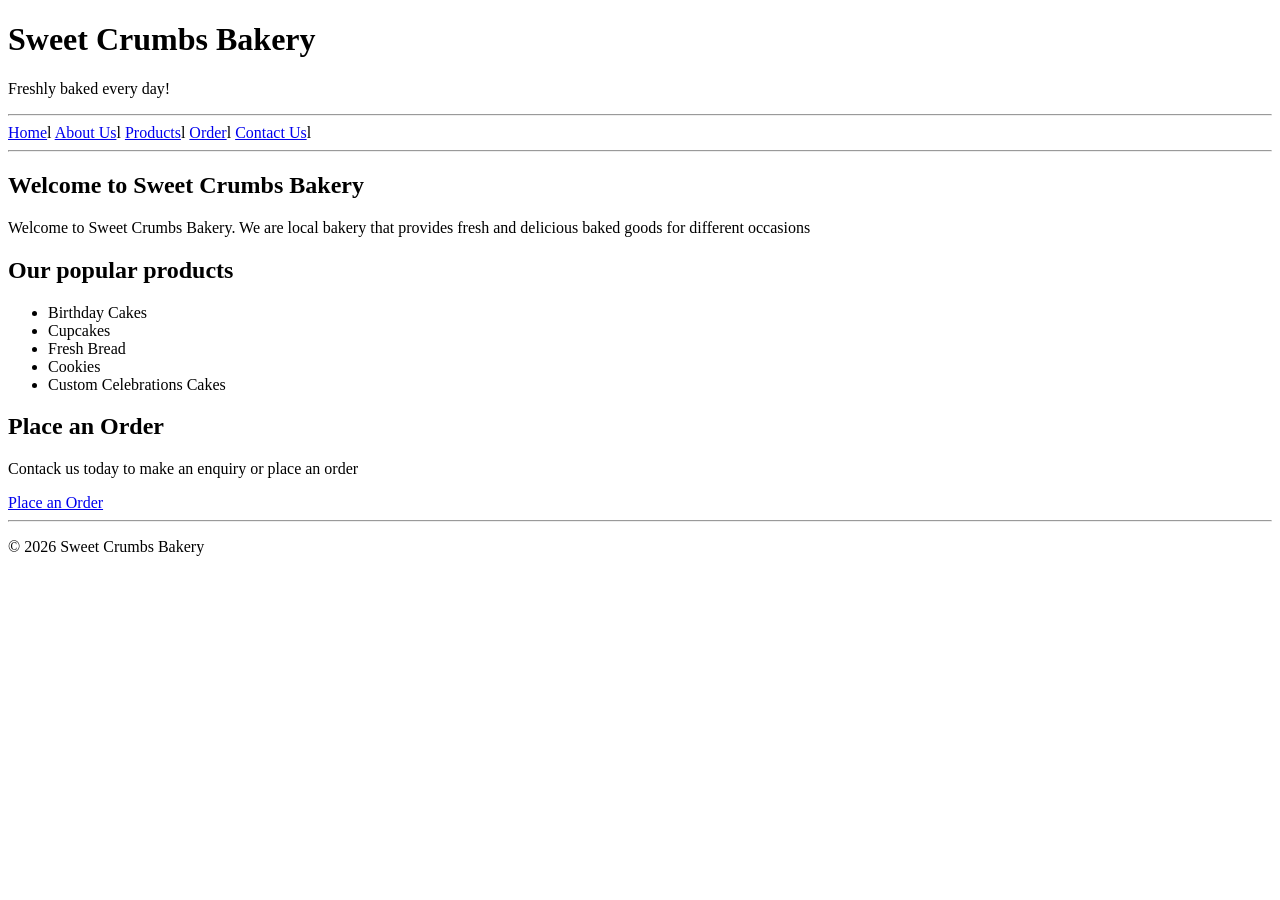
==== index.html @ 2bee1913 "Initial Sweet Crumbs Bakery website" ====
<!DOCTYPE html>
<html>
<head>
    <title>Sweet Crumbs Bakery</title>
</head>
<body>
    <h1>Sweet Crumbs Bakery</h1>
    <p>Freshly baked every day!</p>
    <hr>
<a href="index.html">Home</a>l 
<a href="about.html">About Us</a>l 
<a href="products.html">Products</a>l 
<a href="order.html">Order</a>l 
<a href="contact.html">Contact Us</a>l 
<hr>
<h2>Welcome to Sweet Crumbs Bakery</h2>
<p>Welcome to Sweet Crumbs Bakery. We are local bakery that provides fresh and delicious baked goods for different occasions</p>
<h2>Our popular products</h2>
<ul>
    <li>Birthday Cakes</li>
    <li>Cupcakes</li>
    <li>Fresh Bread</li>
    <li>Cookies</li>
    <li>Custom Celebrations Cakes</li>
</ul>
<h2>Place an Order</h2>
<p>Contack us today to make an enquiry or place an order</p>
<a href="oder.html">Place an Order</a>
<hr>
<p>&copy; 2026 Sweet Crumbs Bakery</p>
</body>
</html>
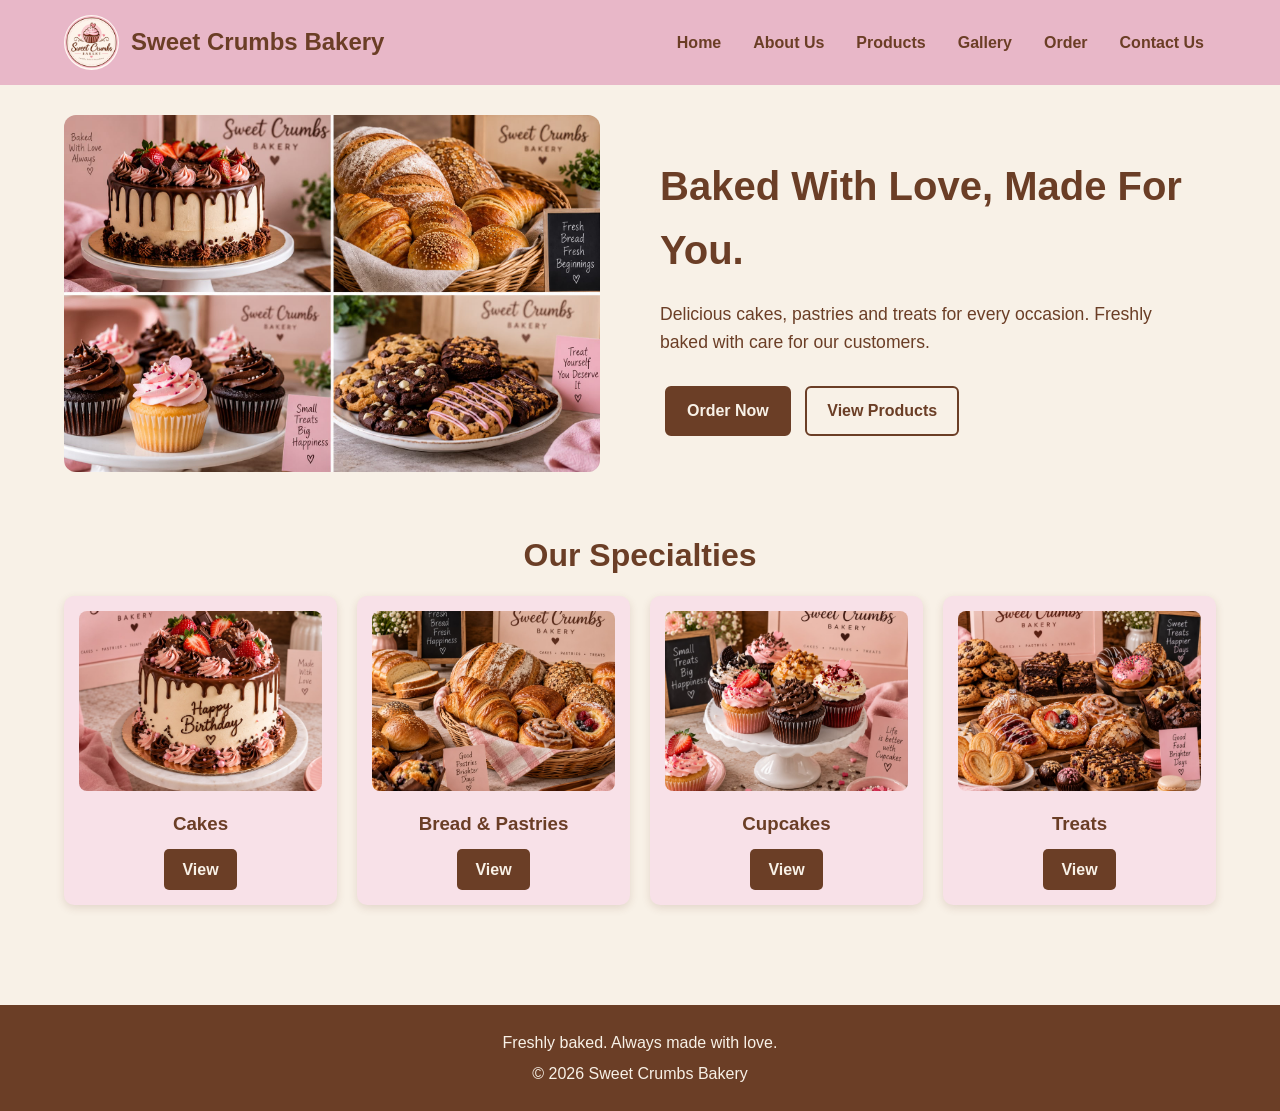
==== commit 9dcd7a4c: "complete part 2 website styling and documentation" ====
--- a/index.html
+++ b/index.html
@@ -1,32 +1,97 @@
 <!DOCTYPE html>
-<html>
+<html lang="en">
+
 <head>
-    <title>Sweet Crumbs Bakery</title>
+    <meta charset="UTF-8">
+    <meta name="viewport" content="width=device-width, initial-scale=1.0">
+    <title>Home - Sweet Crumbs Bakery</title>
+
+    <!-- Link to the main stylesheet -->
+    <link rel="stylesheet" href="css/style.css">
 </head>
+
 <body>
-    <h1>Sweet Crumbs Bakery</h1>
-    <p>Freshly baked every day!</p>
-    <hr>
-<a href="index.html">Home</a>l 
-<a href="about.html">About Us</a>l 
-<a href="products.html">Products</a>l 
-<a href="order.html">Order</a>l 
-<a href="contact.html">Contact Us</a>l 
-<hr>
-<h2>Welcome to Sweet Crumbs Bakery</h2>
-<p>Welcome to Sweet Crumbs Bakery. We are local bakery that provides fresh and delicious baked goods for different occasions</p>
-<h2>Our popular products</h2>
-<ul>
-    <li>Birthday Cakes</li>
-    <li>Cupcakes</li>
-    <li>Fresh Bread</li>
-    <li>Cookies</li>
-    <li>Custom Celebrations Cakes</li>
-</ul>
-<h2>Place an Order</h2>
-<p>Contack us today to make an enquiry or place an order</p>
-<a href="oder.html">Place an Order</a>
-<hr>
-<p>&copy; 2026 Sweet Crumbs Bakery</p>
+
+    <!-- Header and navigation -->
+    <header>
+        <div class="logo-area">
+            <img src="images/Logo.jpeg" alt="Sweet Crumbs Bakery Logo">
+            <h1>Sweet Crumbs Bakery</h1>
+        </div>
+
+        <nav>
+            <a href="index.html">Home</a>
+            <a href="about.html">About Us</a>
+            <a href="products.html">Products</a>
+            <a href="gallery.html">Gallery</a>
+            <a href="order.html">Order</a>
+            <a href="contact.html">Contact Us</a>
+        </nav>
+    </header>
+
+    <!-- Main content -->
+    <main>
+
+        <!-- Hero section -->
+        <section class="hero">
+            <div class="hero-image">
+                <img src="images/sweet crumbs bakery.jpeg" alt="Sweet Crumbs Bakery">
+            </div>
+
+            <div class="hero-content">
+                <h2>Baked With Love, Made For You.</h2>
+
+                <p>
+                    Delicious cakes, pastries and treats for every occasion.
+                    Freshly baked with care for our customers.
+                </p>
+
+                <a href="order.html" class="button">Order Now</a>
+                <a href="products.html" class="button secondary-button">View Products</a>
+            </div>
+        </section>
+
+        <!-- Specialities -->
+        <section class="specialties">
+            <h2>Our Specialties</h2>
+
+            <div class="specialty-grid">
+
+                <div class="specialty-card">
+                    <img src="images/Birthday Cakes.jpeg" alt="Birthday Cakes">
+                    <h3>Cakes</h3>
+                    <a href="gallery.html#cakes">View</a>
+                </div>
+
+                <div class="specialty-card">
+                    <img src="images/Fresh bread and pastries.jpeg" alt="Bread and Pastries">
+                    <h3>Bread &amp; Pastries</h3>
+                    <a href="gallery.html#bread">View</a>
+                </div>
+
+                <div class="specialty-card">
+                    <img src="images/Cupcakes.jpeg" alt="Cupcakes">
+                    <h3>Cupcakes</h3>
+                    <a href="gallery.html#cupcakes">View</a>
+                </div>
+
+                <div class="specialty-card">
+                    <img src="images/Bakery treats.jpeg" alt="Bakery Treats">
+                    <h3>Treats</h3>
+                    <a href="gallery.html#treats">View</a>
+                </div>
+
+            </div>
+        </section>
+
+    </main>
+
+    <!-- Footer -->
+    <footer>
+        <p>Freshly baked. Always made with love.</p>
+        <p>&copy; 2026 Sweet Crumbs Bakery</p>
+    </footer>
+
 </body>
+
 </html>
--- a/css/style.css
+++ b/css/style.css
@@ -0,0 +1,718 @@
+/* =========================================
+   SWEET CRUMBS BAKERY
+   Main Stylesheet
+   ========================================= */
+
+
+/* =========================================
+   GENERAL STYLES
+   ========================================= */
+
+* {
+    box-sizing: border-box;
+}
+
+html {
+    scroll-behavior: smooth;
+}
+
+body {
+    margin: 0;
+    font-family: Arial, sans-serif;
+    background-color: #f8f1e7;
+    color: #6b3e26;
+    line-height: 1.6;
+}
+
+
+/* =========================================
+   HEADINGS
+   ========================================= */
+
+h1,
+h2,
+h3 {
+    font-family: Poppins, Arial, sans-serif;
+    color: #6b3e26;
+}
+
+h1 {
+    margin: 0;
+}
+
+h2 {
+    font-size: 2rem;
+    margin-bottom: 15px;
+}
+
+h3 {
+    margin: 10px 0;
+}
+
+
+/* =========================================
+   HEADER
+   ========================================= */
+
+header {
+    background-color: #e8b7c8;
+    padding: 15px 5%;
+    display: flex;
+    justify-content: space-between;
+    align-items: center;
+    flex-wrap: wrap;
+    gap: 15px;
+}
+
+.logo-area {
+    display: flex;
+    align-items: center;
+    gap: 12px;
+}
+
+/* Smaller bakery logo */
+.logo-area img {
+    width: 55px;
+    height: 55px;
+    object-fit: contain;
+    border-radius: 50%;
+}
+
+.logo-area h1 {
+    font-size: 1.5rem;
+}
+
+
+/* =========================================
+   NAVIGATION
+   ========================================= */
+
+nav {
+    display: flex;
+    flex-wrap: wrap;
+    gap: 8px;
+}
+
+nav a {
+    color: #6b3e26;
+    text-decoration: none;
+    font-weight: bold;
+    padding: 8px 12px;
+    border-radius: 5px;
+}
+
+nav a:hover,
+nav a:focus {
+    background-color: #f8e1e8;
+}
+
+nav a:active {
+    background-color: #6b3e26;
+    color: #f8f1e7;
+}
+
+
+/* =========================================
+   MAIN CONTENT
+   ========================================= */
+
+main {
+    width: 90%;
+    max-width: 1200px;
+    margin: 0 auto;
+    padding: 30px 0;
+}
+
+
+/* =========================================
+   PAGE HEADING
+   ========================================= */
+
+.page-heading {
+    text-align: center;
+    background-color: #f8e1e8;
+    padding: 30px;
+    margin-bottom: 35px;
+    border-radius: 10px;
+}
+
+.page-heading h2 {
+    margin-top: 0;
+}
+
+
+/* =========================================
+   HERO SECTION - HOME PAGE
+   ========================================= */
+
+.hero {
+    display: flex;
+    align-items: center;
+    gap: 40px;
+    margin-bottom: 50px;
+}
+
+.hero-image,
+.hero-content {
+    flex: 1;
+}
+
+.hero-image img {
+    width: 100%;
+    max-height: 400px;
+    object-fit: cover;
+    border-radius: 12px;
+}
+
+.hero-content {
+    padding: 20px;
+}
+
+.hero-content h2 {
+    font-size: 2.5rem;
+    margin-top: 0;
+}
+
+.hero-content p {
+    font-size: 1.1rem;
+    margin-bottom: 25px;
+}
+
+
+/* =========================================
+   BUTTONS
+   ========================================= */
+
+.button {
+    display: inline-block;
+    background-color: #6b3e26;
+    color: #f8f1e7;
+    text-decoration: none;
+    border: 2px solid #6b3e26;
+    padding: 10px 20px;
+    border-radius: 6px;
+    font-weight: bold;
+    cursor: pointer;
+    margin: 5px;
+}
+
+.button:hover,
+.button:focus {
+    background-color: #e8b7c8;
+    color: #6b3e26;
+}
+
+.button:active {
+    background-color: #f8e1e8;
+}
+
+.secondary-button {
+    background-color: transparent;
+    color: #6b3e26;
+}
+
+
+/* =========================================
+   SPECIALTIES
+   ========================================= */
+
+.specialties {
+    text-align: center;
+    margin-bottom: 40px;
+}
+
+.specialty-grid {
+    display: grid;
+    grid-template-columns: repeat(4, 1fr);
+    gap: 20px;
+}
+
+.specialty-card {
+    background-color: #f8e1e8;
+    padding: 15px;
+    border-radius: 10px;
+    box-shadow: 0 3px 8px rgba(107, 62, 38, 0.15);
+}
+
+.specialty-card img {
+    width: 100%;
+    height: 180px;
+    object-fit: cover;
+    border-radius: 8px;
+}
+
+.specialty-card a {
+    display: inline-block;
+    background-color: #6b3e26;
+    color: #f8f1e7;
+    text-decoration: none;
+    padding: 8px 18px;
+    border-radius: 5px;
+    font-weight: bold;
+}
+
+.specialty-card a:hover,
+.specialty-card a:focus {
+    background-color: #e8b7c8;
+    color: #6b3e26;
+}
+
+
+/* =========================================
+   ABOUT PAGE
+   ========================================= */
+
+.about-story {
+    display: flex;
+    align-items: center;
+    gap: 40px;
+    margin-bottom: 50px;
+}
+
+.about-image,
+.about-text {
+    flex: 1;
+}
+
+.about-image img {
+    width: 100%;
+    border-radius: 10px;
+}
+
+.about-text {
+    background-color: #f8e1e8;
+    padding: 25px;
+    border-radius: 10px;
+}
+
+.about-text h2 {
+    margin-top: 0;
+}
+
+
+/* =========================================
+   VALUES
+   ========================================= */
+
+.values {
+    text-align: center;
+}
+
+.value-grid {
+    display: grid;
+    grid-template-columns: repeat(4, 1fr);
+    gap: 20px;
+}
+
+.value-card {
+    background-color: #f8e1e8;
+    padding: 15px;
+    border-radius: 10px;
+}
+
+.value-card img {
+    width: 100%;
+    height: 160px;
+    object-fit: cover;
+    border-radius: 8px;
+}
+
+
+/* =========================================
+   PRODUCTS PAGE
+   ========================================= */
+
+.product-categories {
+    display: grid;
+    grid-template-columns: repeat(3, 1fr);
+    gap: 25px;
+    margin-bottom: 45px;
+}
+
+.product-category {
+    background-color: #f8e1e8;
+    padding: 20px;
+    border-radius: 10px;
+    text-align: center;
+    box-shadow: 0 3px 8px rgba(107, 62, 38, 0.15);
+}
+
+.product-category img {
+    width: 100%;
+    height: 220px;
+    object-fit: cover;
+    border-radius: 8px;
+}
+
+.product-category p {
+    min-height: 50px;
+}
+
+
+/* =========================================
+   PRODUCT TABLE
+   ========================================= */
+
+.product-table {
+    margin-bottom: 40px;
+}
+
+.product-table h2 {
+    text-align: center;
+}
+
+table {
+    width: 100%;
+    border-collapse: collapse;
+    background-color: #f8e1e8;
+}
+
+th,
+td {
+    border: 1px solid #6b3e26;
+    padding: 12px;
+    text-align: left;
+}
+
+th {
+    background-color: #e8b7c8;
+}
+
+
+/* =========================================
+   ORDER BANNER
+   ========================================= */
+
+.order-banner {
+    background-color: #e8b7c8;
+    padding: 25px;
+    border-radius: 10px;
+    display: flex;
+    align-items: center;
+    justify-content: space-between;
+    gap: 20px;
+}
+
+
+/* =========================================
+   GALLERY PAGE
+   ========================================= */
+
+.gallery-category {
+    margin-bottom: 50px;
+    scroll-margin-top: 20px;
+}
+
+.gallery-category > h2 {
+    background-color: #e8b7c8;
+    padding: 12px 20px;
+    border-radius: 8px;
+}
+
+.gallery-grid {
+    display: grid;
+    grid-template-columns: repeat(4, 1fr);
+    gap: 20px;
+}
+
+.gallery-item {
+    background-color: #f8e1e8;
+    padding: 12px;
+    border-radius: 10px;
+    text-align: center;
+    box-shadow: 0 3px 8px rgba(107, 62, 38, 0.15);
+}
+
+.gallery-item img {
+    width: 100%;
+    height: 190px;
+    object-fit: cover;
+    border-radius: 8px;
+}
+
+.gallery-item h3 {
+    font-size: 1rem;
+}
+
+
+/* =========================================
+   ORDER PAGE
+   ========================================= */
+
+.order-section {
+    display: flex;
+    gap: 40px;
+    align-items: flex-start;
+    margin-bottom: 40px;
+}
+
+.order-form,
+.order-image {
+    flex: 1;
+}
+
+.order-form {
+    background-color: #f8e1e8;
+    padding: 25px;
+    border-radius: 10px;
+}
+
+.order-form h2 {
+    margin-top: 0;
+}
+
+.order-image img {
+    width: 100%;
+    border-radius: 10px;
+}
+
+
+/* =========================================
+   FORMS
+   ========================================= */
+
+form {
+    display: flex;
+    flex-direction: column;
+}
+
+label {
+    font-weight: bold;
+    margin-top: 12px;
+    margin-bottom: 5px;
+}
+
+input,
+select,
+textarea {
+    font-family: Arial, sans-serif;
+    font-size: 1rem;
+    padding: 10px;
+    border: 1px solid #6b3e26;
+    border-radius: 5px;
+    background-color: #f8f1e7;
+    color: #6b3e26;
+}
+
+input:focus,
+select:focus,
+textarea:focus {
+    outline: 2px solid #e8b7c8;
+}
+
+textarea {
+    resize: vertical;
+}
+
+input[type="submit"] {
+    align-self: flex-start;
+    background-color: #6b3e26;
+    color: #f8f1e7;
+    border: 2px solid #6b3e26;
+    margin-top: 20px;
+}
+
+input[type="submit"]:hover,
+input[type="submit"]:focus {
+    background-color: #e8b7c8;
+    color: #6b3e26;
+}
+
+
+/* =========================================
+   HELP BANNER
+   ========================================= */
+
+.help-banner {
+    background-color: #e8b7c8;
+    padding: 20px;
+    border-radius: 10px;
+    display: flex;
+    justify-content: space-between;
+    align-items: center;
+    gap: 20px;
+}
+
+
+/* =========================================
+   CONTACT PAGE
+   ========================================= */
+
+.contact-section {
+    display: flex;
+    gap: 40px;
+    margin-bottom: 40px;
+}
+
+.contact-details,
+.contact-form {
+    flex: 1;
+}
+
+.contact-details {
+    background-color: #f8e1e8;
+    padding: 25px;
+    border-radius: 10px;
+}
+
+.contact-form {
+    background-color: #f8e1e8;
+    padding: 25px;
+    border-radius: 10px;
+}
+
+.contact-details h2,
+.contact-form h2 {
+    margin-top: 0;
+}
+
+
+/* =========================================
+   SOCIAL MEDIA
+   ========================================= */
+
+.social-section {
+    text-align: center;
+    background-color: #e8b7c8;
+    padding: 25px;
+    border-radius: 10px;
+    margin-bottom: 30px;
+}
+
+.social-links {
+    display: flex;
+    justify-content: center;
+    gap: 15px;
+    flex-wrap: wrap;
+}
+
+.social-links a {
+    background-color: #6b3e26;
+    color: #f8f1e7;
+    text-decoration: none;
+    padding: 8px 15px;
+    border-radius: 5px;
+}
+
+.social-links a:hover,
+.social-links a:focus {
+    background-color: #f8e1e8;
+    color: #6b3e26;
+}
+
+
+/* =========================================
+   FOOTER
+   ========================================= */
+
+footer {
+    background-color: #6b3e26;
+    color: #f8f1e7;
+    text-align: center;
+    padding: 20px;
+    margin-top: 30px;
+}
+
+footer p {
+    margin: 5px;
+}
+
+
+/* =========================================
+   RESPONSIVE DESIGN
+   ========================================= */
+
+/* Tablets */
+@media (max-width: 900px) {
+
+    header {
+        flex-direction: column;
+        text-align: center;
+    }
+
+    .logo-area {
+        justify-content: center;
+    }
+
+    .hero,
+    .about-story,
+    .order-section,
+    .contact-section {
+        flex-direction: column;
+    }
+
+    .specialty-grid,
+    .value-grid {
+        grid-template-columns: repeat(2, 1fr);
+    }
+
+    .product-categories {
+        grid-template-columns: repeat(2, 1fr);
+    }
+
+    .gallery-grid {
+        grid-template-columns: repeat(2, 1fr);
+    }
+
+    .order-banner,
+    .help-banner {
+        flex-direction: column;
+        text-align: center;
+    }
+}
+
+
+/* Mobile phones */
+@media (max-width: 600px) {
+
+    main {
+        width: 94%;
+        padding: 20px 0;
+    }
+
+    .logo-area h1 {
+        font-size: 1.2rem;
+    }
+
+    .logo-area img {
+        width: 50px;
+        height: 50px;
+    }
+
+    nav {
+        justify-content: center;
+    }
+
+    nav a {
+        font-size: 0.9rem;
+        padding: 6px 8px;
+    }
+
+    .hero-content h2 {
+        font-size: 2rem;
+    }
+
+    .specialty-grid,
+    .value-grid,
+    .product-categories,
+    .gallery-grid {
+        grid-template-columns: 1fr;
+    }
+
+    .page-heading {
+        padding: 20px;
+    }
+
+    .gallery-item img {
+        height: 220px;
+    }
+
+    table {
+        font-size: 0.85rem;
+    }
+
+    th,
+    td {
+        padding: 8px;
+    }
+}
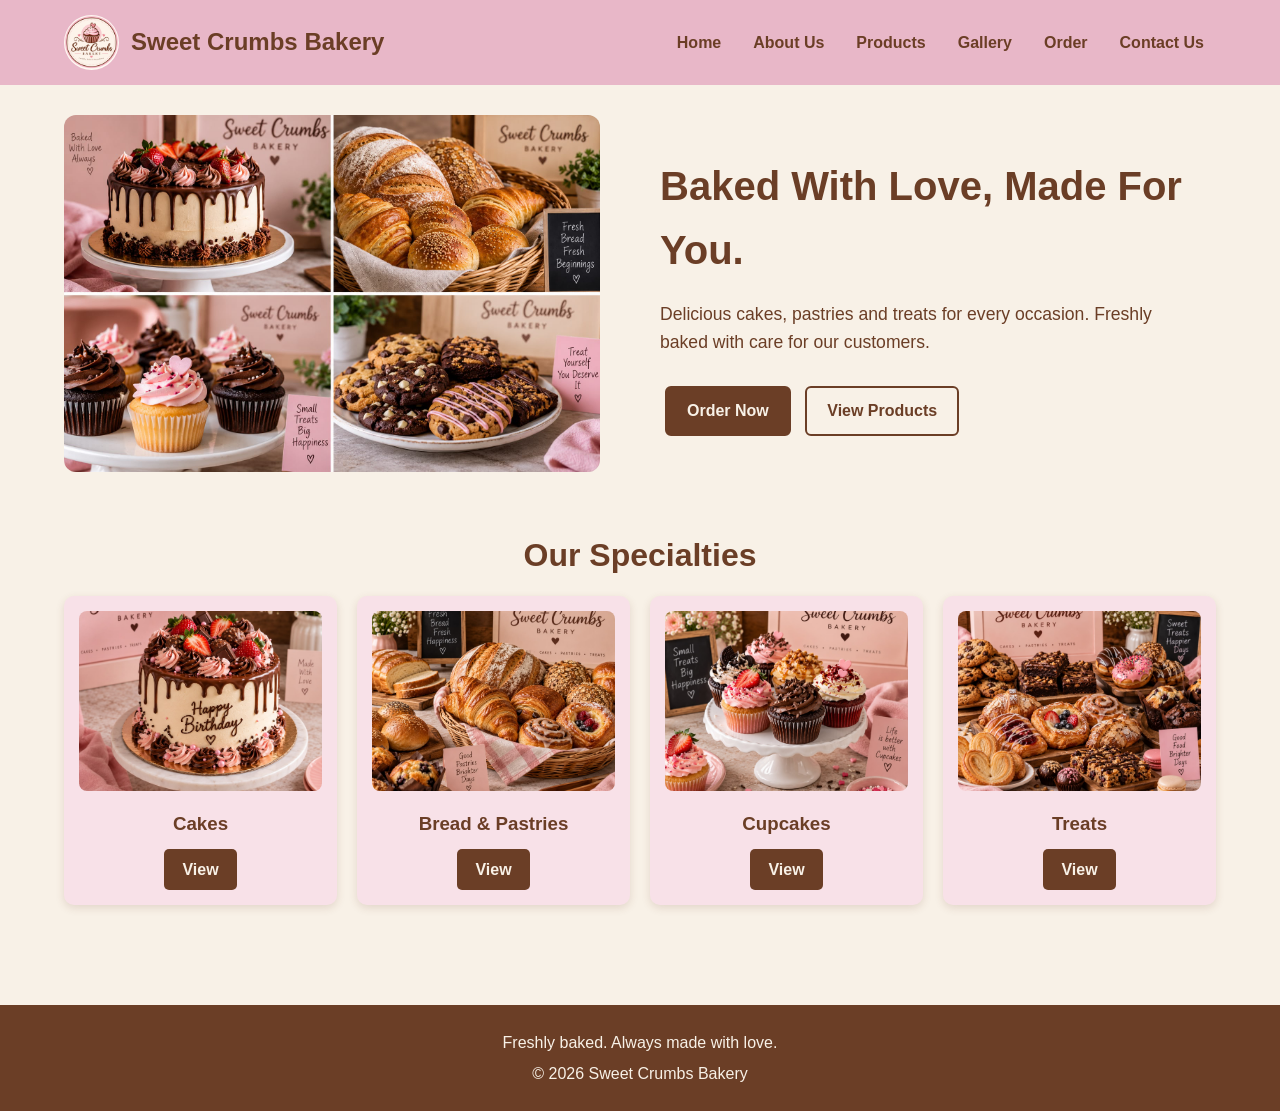
==== commit 6ff44963: "complete Part 3 website updates" ====
--- a/index.html
+++ b/index.html
@@ -4,10 +4,13 @@
 <head>
     <meta charset="UTF-8">
     <meta name="viewport" content="width=device-width, initial-scale=1.0">
-    <title>Home - Sweet Crumbs Bakery</title>
+    <meta name="description" content="Visit Sweet Crumbs Bakery in Polokwane for freshly baked cakes, birthday cakes, bread, pastries, cupcakes and delicious homemade treats.">
+    <meta name="keywords" content="Sweet Crumbs Bakery, bakery in Polokwane, birthday cakes, custom cakes, fresh bread, pastries, cupcakes, bakery treats">
+    <title>Sweet Crumbs Bakery | Cakes, Bread and Pastries in Polokwane</title>
 
     <!-- Link to the main stylesheet -->
     <link rel="stylesheet" href="css/style.css">
+    <script src="js/script.js" defer></script>
 </head>
 
 <body>
--- a/css/style.css
+++ b/css/style.css
@@ -1,3 +1,16 @@
+/* Part 3: Staggered product card animations */
+
+.product-category:nth-child(1) {
+    animation-delay: 0.1s;
+}
+
+.product-category:nth-child(2) {
+    animation-delay: 0.2s;
+}
+
+.product-category:nth-child(3) {
+    animation-delay: 0.3s;
+}s
 /* =========================================
    SWEET CRUMBS BAKERY
    Main Stylesheet
@@ -70,7 +83,6 @@
     gap: 12px;
 }
 
-/* Smaller bakery logo */
 .logo-area img {
     width: 55px;
     height: 55px;
@@ -510,6 +522,7 @@
     color: #f8f1e7;
     border: 2px solid #6b3e26;
     margin-top: 20px;
+    cursor: pointer;
 }
 
 input[type="submit"]:hover,
@@ -623,6 +636,7 @@
    ========================================= */
 
 /* Tablets */
+
 @media (max-width: 900px) {
 
     header {
@@ -663,6 +677,7 @@
 
 
 /* Mobile phones */
+
 @media (max-width: 600px) {
 
     main {
@@ -715,4 +730,254 @@
     td {
         padding: 8px;
     }
+}
+
+
+/* =========================================
+   PART 3: JAVASCRIPT FUNCTIONALITY
+   SEARCH, LIGHTBOX AND ACCESSIBILITY
+   ========================================= */
+
+/* Hide selected elements */
+
+[hidden] {
+    display: none !important;
+}
+
+
+/* Product search */
+
+.product-search {
+    max-width: 720px;
+    margin: 24px auto;
+    padding: 18px;
+    background: #f8e1e8;
+    border-radius: 8px;
+    text-align: left;
+}
+
+.product-search label {
+    display: block;
+    margin-bottom: 8px;
+    font-weight: bold;
+}
+
+.product-search input[type="search"] {
+    width: 100%;
+    padding: 12px;
+    border: 1px solid #6b3e26;
+    border-radius: 5px;
+    font: inherit;
+    background: #fff;
+}
+
+
+/* Form status messages */
+
+.form-status {
+    min-height: 1.4em;
+    margin: 10px 0;
+    font-size: 0.95rem;
+}
+
+.error-message {
+    color: #9b1c1c;
+    font-weight: bold;
+}
+
+
+/* Form accessibility */
+
+.validated-form input:focus,
+.validated-form select:focus,
+.validated-form textarea:focus,
+.product-search input:focus {
+    outline: 3px solid #b56b88;
+    outline-offset: 2px;
+}
+
+
+/* Gallery lightbox images */
+
+.gallery-item img.lightbox-image {
+    cursor: zoom-in;
+    transition: transform 0.25s ease, box-shadow 0.25s ease;
+}
+
+.gallery-item img.lightbox-image:hover,
+.gallery-item img.lightbox-image:focus {
+    transform: scale(1.025);
+    box-shadow: 0 5px 16px rgba(107, 62, 38, 0.22);
+}
+
+
+/* Lightbox */
+
+.lightbox {
+    position: fixed;
+    inset: 0;
+    z-index: 1000;
+    display: flex;
+    flex-direction: column;
+    align-items: center;
+    justify-content: center;
+    gap: 14px;
+    padding: 24px;
+    background: rgba(35, 22, 16, 0.92);
+}
+
+.lightbox img {
+    max-width: min(90vw, 900px);
+    max-height: 78vh;
+    object-fit: contain;
+    border: 5px solid #f8e1e8;
+    border-radius: 6px;
+}
+
+.lightbox-caption {
+    color: #fff;
+    text-align: center;
+}
+
+.lightbox-close {
+    position: absolute;
+    top: 18px;
+    right: 24px;
+    border: 0;
+    background: #e8b7c8;
+    color: #3b2418;
+    border-radius: 50%;
+    width: 44px;
+    height: 44px;
+    font-size: 2rem;
+    cursor: pointer;
+}
+
+
+/* Card animations */
+
+.product-category,
+.gallery-item,
+.specialty-card {
+    animation: fadeUp 0.45s ease both;
+}
+
+@keyframes fadeUp {
+    from {
+        opacity: 0;
+        transform: translateY(10px);
+    }
+
+    to {
+        opacity: 1;
+        transform: translateY(0);
+    }
+}
+
+
+/* Reduced motion accessibility */
+
+@media (prefers-reduced-motion: reduce) {
+
+    *,
+    *::before,
+    *::after {
+        scroll-behavior: auto !important;
+        animation-duration: 0.01ms !important;
+        transition-duration: 0.01ms !important;
+    }
+}
+
+/* GOOGLE MAPS SECTION */
+
+.map-section {
+    background-color: #f8e1e8;
+    padding: 25px;
+    border-radius: 10px;
+    text-align: center;
+    margin-bottom: 30px;
+}
+
+.map-container {
+    width: 100%;
+    overflow: hidden;
+    border-radius: 10px;
+    margin: 20px 0;
+}
+
+.map-container iframe {
+    display: block;
+    width: 100%;
+    border-radius: 10px;
+}
+
+/* LEAFLET INTERACTIVE MAP */
+
+#bakery-map {
+    width: 100%;
+    height: 350px;
+    border: 3px solid #e8b7c8;
+    border-radius: 10px;
+    z-index: 1;
+}
+
+.map-credit {
+    font-size: 0.85rem;
+    text-align: center;
+}
+
+/* QUICK FIX: CONTACT PAGE HEADER AND LOGO */
+
+header {
+    display: flex;
+    align-items: center;
+    justify-content: space-between;
+    flex-wrap: wrap;
+    padding: 15px 5%;
+    gap: 15px;
+}
+
+header .logo {
+    display: flex;
+    align-items: center;
+    gap: 12px;
+}
+
+header .logo img {
+    width: 100px;
+    height: 100px;
+    max-width: 100%;
+    object-fit: contain;
+}
+
+header .logo h1 {
+    font-size: 24px;
+    margin: 0;
+}
+
+header nav ul {
+    display: flex;
+    align-items: center;
+    justify-content: center;
+    flex-wrap: wrap;
+    gap: 15px;
+    list-style: none;
+    margin: 0;
+    padding: 0;
+}
+
+header nav ul li a {
+    font-size: 16px;
+    text-decoration: none;
+    padding: 8px;
+}
+
+@media (max-width: 768px) {
+    header {
+        flex-direction: column;
+    }
+
+    header nav ul {
+        justify-content: center;
+    }
 }
